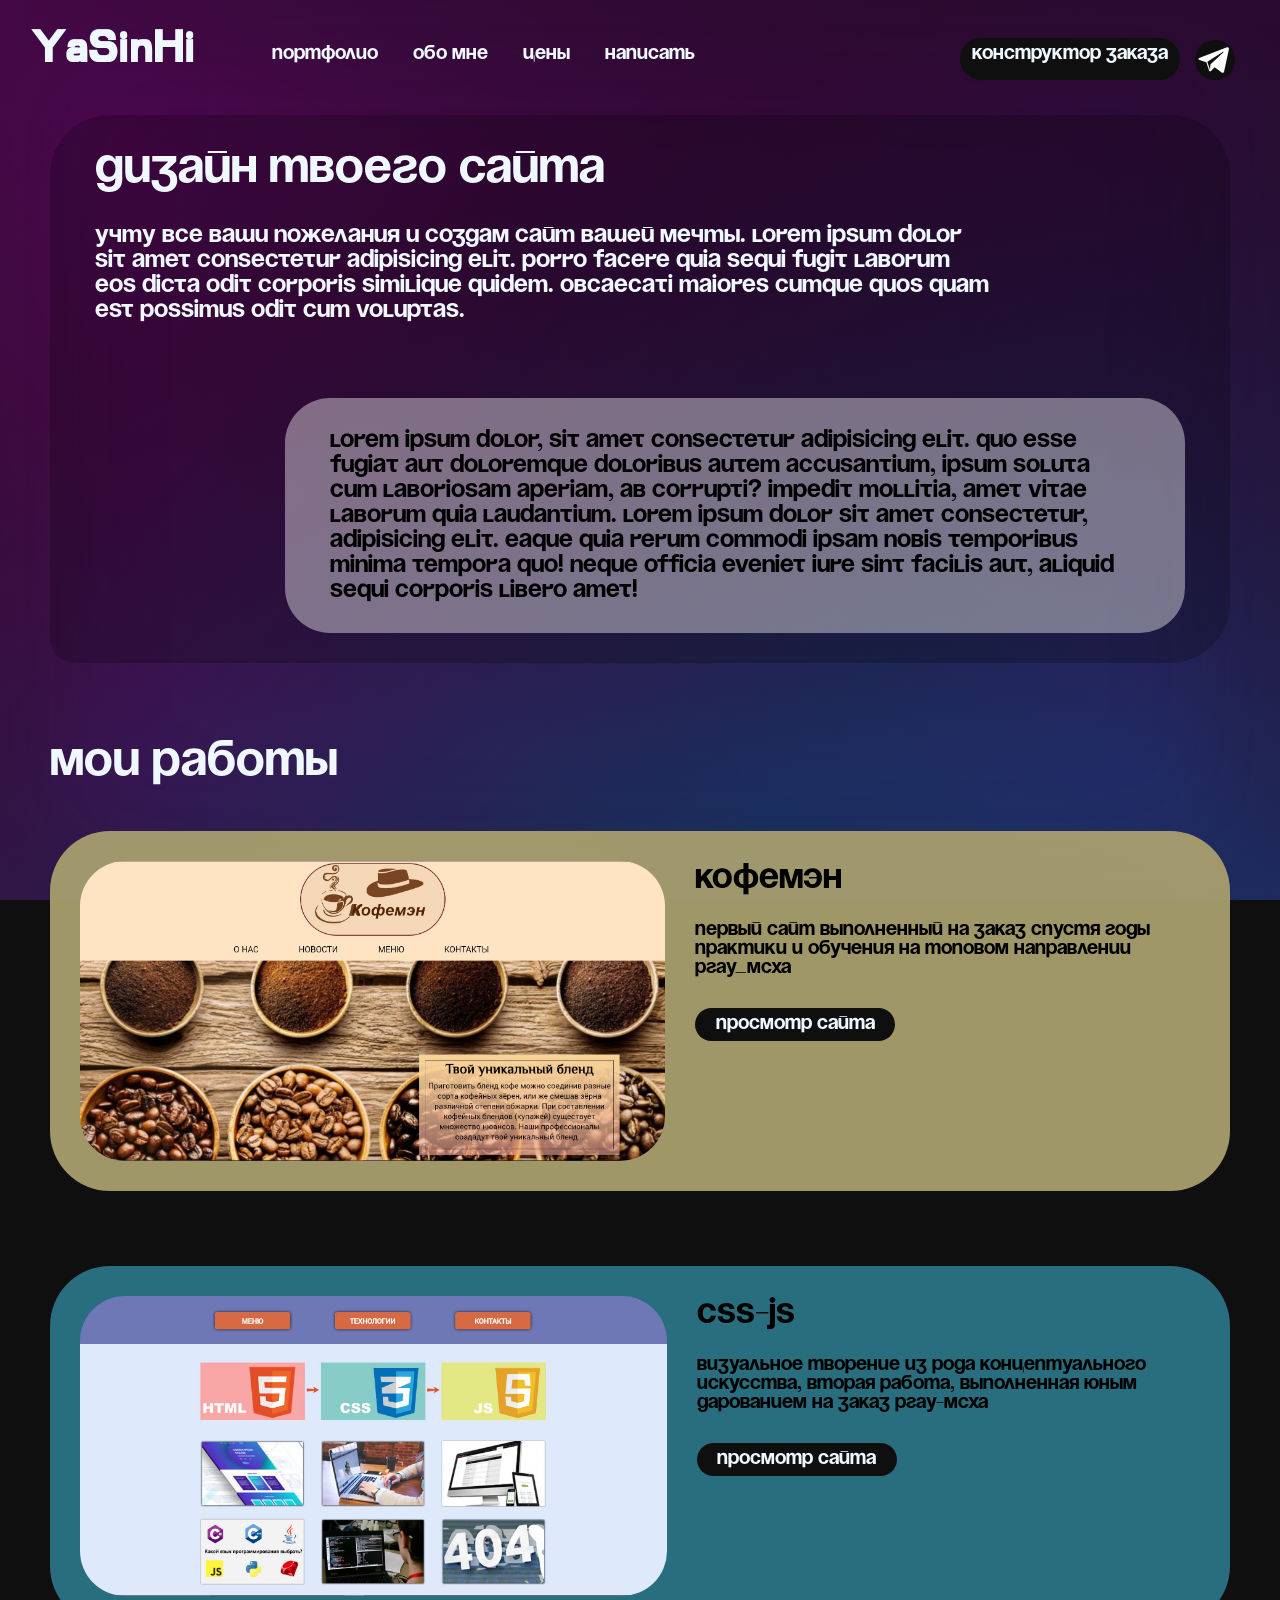
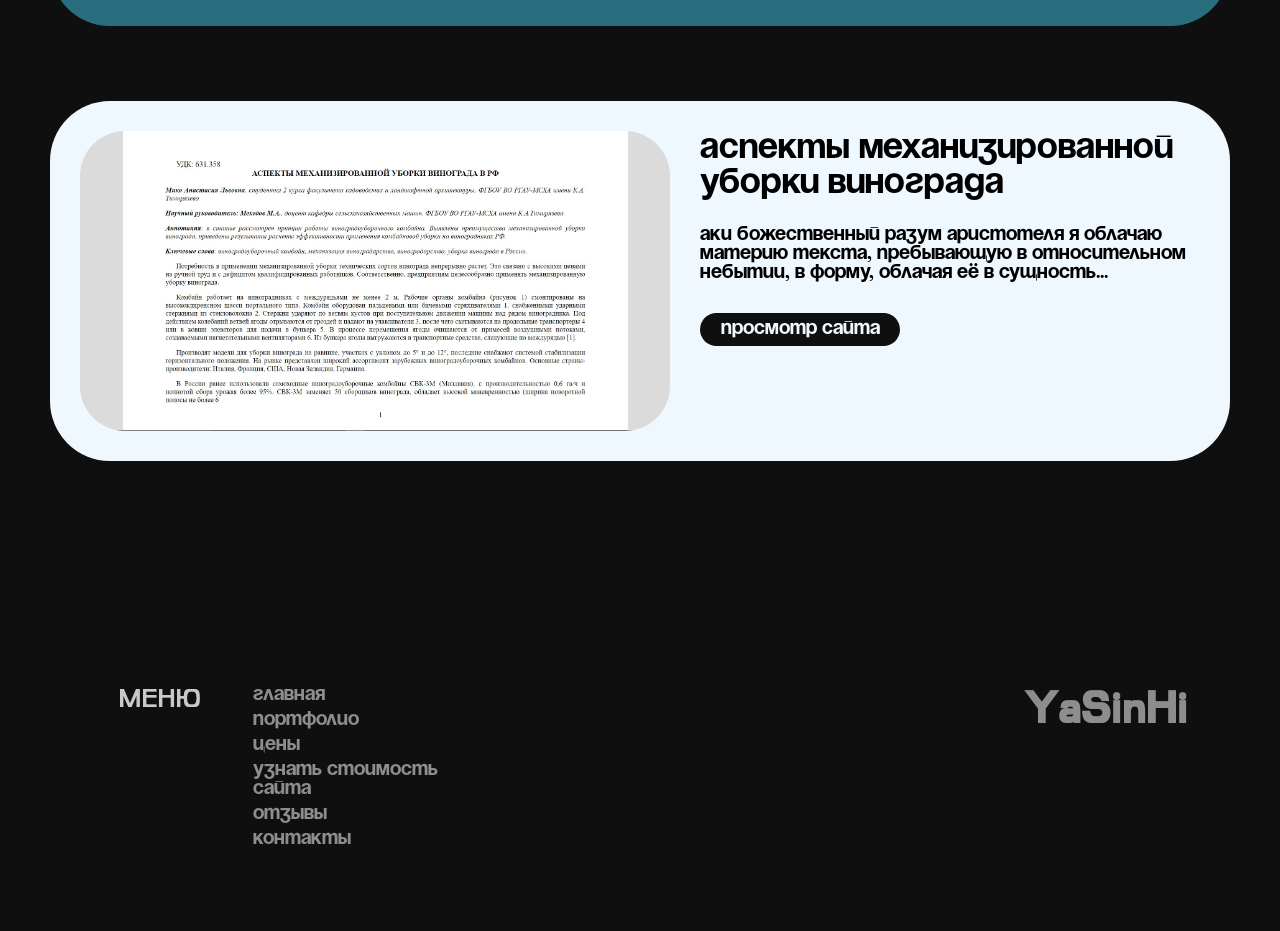
==== KURSACH/index.html @ 2ed289ef "Add files via upload" ====
<!DOCTYPE html>
<html lang="en">
<head>
    <meta charset="UTF-8">
    <meta name="viewport" content="width=device-width, initial-scale=1.0">
    <link rel="stylesheet" href="style.css">
    
    <title>Главная</title>
</head>
<body>
    
    <div class="topbg"></div>
    <div class="wrapper">

        <header class="header">
            
                <div id="header__inner">
                    <div class="menu-l">
                        <div class="logobox">
                            <a href="#">
                                <h1 class="logo">YaSinHi</h1>
                            </a>
                        </div>
                        
                        <nav class="menu">
                            <ul class="list_menu">
                                
                                <li class="list_menu-item"> 
                                    <a class="nav" href="Portfo-lio.html">Портфолио</a> 
                                </li>
                                
                                <li class="list_menu-item">
                                    <a class="nav" href="About-me.html">Обо мне</a>    
                                </li>
                                
                                <li class="list_menu-item">
                                    <a class="nav" href="Pri-ces.html">Цены</a>
                                </li>
                                
                                <li class="list_menu-item">
                                    <a class="nav" onclick="openModalBox()" href="#">
                                        написать
                                    </a>
                                </li>    
                                                            
                            </ul>
    
                        </nav>
                    </div>

                    <div class="menu-r">
                        <a class="button calc black" href="#">
                            Конструктор заказа
                        </a>
                            
    
                        <a class="telegram-link black" href="#">
                            <img class="telegram-img" src="/KURSACH/imgs/telegram-alt-svgrepo-com.svg" alt="telegram">
                        </a>
                    </div>
                    
                       
                </div>
            
        </header>

        <div class="ghost"></div>

        <main class="main">
            <section class="top">
                <div class="container">
                    <div class="obolochka">
                        <div class="visit">
                            <h2 class="main__top-intro">
                                Дизайн твоего сайта
                            </h2>
                            <p class="ya">
                                Учту все ваши пожелания и создам сайт вашей мечты. Lorem ipsum dolor sit amet consectetur adipisicing elit. Porro facere quia sequi fugit laborum eos dicta odit corporis similique quidem. Obcaecati maiores cumque quos quam est possimus odit cum voluptas.
                            </p>
                        </div>
                        <p class="about-me">
                                Lorem ipsum dolor, sit amet consectetur adipisicing elit. Quo esse fugiat aut doloremque doloribus autem accusantium, ipsum soluta cum laboriosam aperiam, ab corrupti? Impedit mollitia, amet vitae laborum quia laudantium. Lorem ipsum dolor sit amet consectetur, adipisicing elit. Eaque quia rerum commodi ipsam nobis temporibus minima tempora quo! Neque officia eveniet iure sint facilis aut, aliquid sequi corporis libero amet!
                        </p>
                    </div>
                   
                </div>
            </section>
            <section class="middle">
                <div class="container">

                    <div class="main__works">
                        <div class="visit">
                            <a href="/KURSACH/Portfo-lio.html">
                                <h2 class="main__top-intro">
                                    Мои работы
                                </h2>
                            </a>
                        </div>
                        <div class="works work-1 hacky">
                            <img src="/KURSACH/imgs/coffee.jpg" alt="work-1__coffee">
                                <content class="descript">
                                    <h2 class="work-title">Кофемэн</h2>
                                    
                                    <p class="work-description">
                                        Первый сайт выполненный на заказ спустя годы практики и обучения на топовом направлении РГАУ_МСХА
                                    </p>

                                    <a href="/WEB_MODULE1/pract2/site.html" class="work-link black">Просмотр сайта</a>
    
                                </content>       
                        </div>
                       
                        <div class="works work-2 blue">
                            <img src="/KURSACH/imgs/js-html-css.jpg" alt="work-2__jss">
                                <content class="descript">
                                    <h2 class="work-title">CSS-js</h2>
                                    
                                    <p class="work-description">
                                        визуальное творение из рода концептуального искусства, 
                                        вторая работа, выполненная юным дарованием на заказ ргау-мсха
                                    </p>

                                    <a href="#" class="work-link black">Просмотр сайта</a>
    
                                </content>       
                        </div>
    
                        <div class="works work-3 white">
                            <img src="/KURSACH/imgs/pdf.jpg" alt="work-3__grapes">
                                <content class="descript">
                                    <h2 class="work-title">Аспекты механизированной уборки винограда</h2>
                                    
                                    <p class="work-description">
                                        Аки божественный разум Аристотеля я облачаю материю текста, пребывающую в относительном небытии, в форму, облачая её в сущность...
                                    </p>
                                    <a href="#" class="work-link black">Просмотр сайта</a>
    
                                </content>       
                        </div>
                    </div>
                </div>
            </section>
        </main>

        <footer class="footer">
            <div class="container">
                <nav class="footer__menu">
                    <section class="footer__menu-space">
                        <p class="footer__menu-titlle">
                            МЕНЮ
                        </p>
                        
                        <ul class="footer__menu-listing">
                            <li class="footer__menu-list">
                                <a href="#" class="footer__menu-link">
                                    Главная
                                </a>
                            </li>
                            <li class="footer__menu-list">
                                <a href="#" class="footer__menu-link">
                                    Портфолио
                                </a>
                            </li>
                            <li class="footer__menu-list">
                                <a href="#" class="footer__menu-link">
                                    Цены
                                </a>
                            </li>
                            <li class="footer__menu-list">
                                <a href="#" class="footer__menu-link">
                                    Узнать стоимость сайта
                                </a>
                            </li>
                            <li class="footer__menu-list">
                                <a href="#" class="footer__menu-link">
                                    Отзывы
                                </a>
                            </li>
                            <li class="footer__menu-list">
                                <a href="#" class="footer__menu-link">
                                    Контакты
                                </a>
                            </li>
                        </ul>
                    </section>
                    <section class="footer__logo">
                        <h1 class="logo">
                            YaSinHi
                        </h1>
                    </section>
                        
                </nav>
            </div>
        </footer>
    </div>

    <form class="modal" id="modal">

        <a onclick="closeModalBox()" class="polos"></a>

        <h2 class="work-title">
            обратная связь
        </h2>
    
        <label>
            <span>Ваше имя:</span>
            <input
                type="text"
                name="name"
                id="name"
                placeholder="Спайдер Мен"
                required
                autofocus
            >
        </label>
        
        <label>
            <span>Почта:</span>
            <input
                type="email"
                name="email"
                id="email"
                placeholder="spider@man.pro"
                required
            >
        </label>
        
        <label class="question-tab">
            <span>Опишите ваш вопрос:</span>
            <input
                type="text"
                name="text"
                id="question"
                placeholder="Вопрос"
                required
                autofocus
            >
        </label>
        
        <button type="submit" class="submit">Отправить заявку</button>
         
    </form>

    
    <div class="calculator inactive">
        <div class="calc__body obolochka">
            <div class="switch-box">
                <h4 class="switch-box-titlle">
                    какой тип сайта вам нужен
                </h4>
                <div class="switch-box-box">
                    <label class="switch">

                        <input class="checkbox" type="checkbox">
                        <span class="slider round"></span>
                        
                    </label>
                    <span class="checkbox-text">Лендинг</span>
                </div>
                <div class="switch-box-box">
                    <label class="switch">

                        <input class="checkbox" type="checkbox">
                        <span class="slider round"></span>
                        
                    </label>
                    <span class="checkbox-text">Сайт-визитка</span>
                </div>
                <div class="switch-box-box">
                    <label class="switch">

                        <input class="checkbox" type="checkbox">
                        <span class="slider round"></span>
                        
                    </label>
                    <span class="checkbox-text">Интернет магазин</span>
                </div>
                <div class="switch-box-box">
                    <label class="switch">

                        <input class="checkbox" type="checkbox">
                        <span class="slider round"></span>
                        
                    </label>
                    <span class="checkbox-text">Редизайн существующего сайта</span>
                </div>
                
                <div class="switch-box-box">
                    <label class="switch">

                        <input class="checkbox" type="checkbox">
                        <span class="slider round"></span>
                        
                    </label>
                    <span class="checkbox-text">Портал</span>
                </div>
            </div>
            <div class="switch-box">
                <h4 class="switch-box-titlle">
                    описание целей и задач
                </h4>
                <div class="switch-box-box">
                    <label class="switch">

                        <input class="checkbox" type="checkbox">
                        <span class="slider round"></span>
                        
                    </label>
                    <span class="checkbox-text">есть подробное тз</span>
                </div>
                <div class="switch-box-box">
                    <label class="switch">

                        <input class="checkbox" type="checkbox">
                        <span class="slider round"></span>
                        
                    </label>
                    <span class="checkbox-text">есть понимание конечного результата</span>
                </div>
                <div class="switch-box-box">
                    <label class="switch">

                        <input class="checkbox" type="checkbox">
                        <span class="slider round"></span>
                        
                    </label>
                    <span class="checkbox-text">требуется помощь в создании тз с нуля</span>
                </div>
            </div>
            <div class="switch-box">
                <h4 class="switch-box-titlle">
                    Дизайн сайта
                </h4>
                <div class="switch-box-box">
                    <label class="switch">

                        <input class="checkbox" type="checkbox">
                        <span class="slider round"></span>
                        
                    </label>
                    <span class="checkbox-text">Уникальный</span>
                </div>
                <div class="switch-box-box">
                    <label class="switch">

                        <input class="checkbox" type="checkbox">
                        <span class="slider round"></span>
                        
                    </label>
                    <span class="checkbox-text">Шаблонный</span>
                </div>
                <div class="switch-box-box">
                    <label class="switch">

                        <input class="checkbox" type="checkbox">
                        <span class="slider round"></span>
                        
                    </label>
                    <span class="checkbox-text">Редизайн сайта</span>
                </div>
                <div class="switch-box-box">
                    <label class="switch">

                        <input class="checkbox" type="checkbox">
                        <span class="slider round"></span>
                        
                    </label>
                    <span class="checkbox-text">Дизайн уже есть</span>
                </div>
            </div>
        </div>

        <aside class="calc__aside">
            <h2 class="cena-site">
                Стоимость <br><span id="cena">0</span>₽
            </h2>
            <form class="pochta" >
                <h3>обратная связь</h3>
                <input type="email"
                name="email"
                id="email"
                placeholder="spider@man.pro"
                required 
                type="text">

                <button type="submit" class="calc__submit">Отправить заявку</button>
            </form>
        </aside>
    </div>

    <div class="overlay" onclick="closeModalBox()" id="overlay-modal"></div>


    <script src="script.js"></script>

 
</body>
</html>
---- KURSACH/style.css ----
html{
    box-sizing: border-box;
    -webkit-box-sizing: border-box;
    scroll-behavior: smooth;
}

@font-face {
    font-family: 'Deledda';
    src:local('Deledda');
    src: url(./font/Deledda_Closed_Regular.ttf);
}

@font-face{
    font-family: 'Soyuz';
    src:local('Soyuz');
    src: url(./font/Soyuz_Grotesk_Bold.otf);
}

::selection{
    background: darkturquoise;
    content:'';
}


* {
    scrollbar-color: #151515 #3c3c3c;
}
  


*, *::after, *::before{
    box-sizing: inherit;
    margin: 0;
    padding: 0;
}

body{
    height: 100vh !important;
              
}

ul{
    list-style: none;
}

a{
    text-decoration: none;
    color: unset;
    transition: 300ms;
}


.footer__menu-link:hover, .nav:hover{
    /*color:rgb(3, 61, 42);*/
    opacity: 0.8;
    filter: invert(0.2);
}

body{
    font-family: 'Soyuz';
    font-size: 20px;
    font-weight: 800px;
    background-color: rgb(15, 15, 15);
}

.wrapper{
    min-height: 100%;
    display: flex;
    flex-direction: column;
    position: absolute;
    width: 100%;

      
}


/*.topbg{
    position: absolute;
    background: url(/KURSACH/imgs/outerspace6.gif) no-repeat;
    background-position: center;
    background-size: cover;
    width: 100%;
    height: 100%;
    filter: blur(100px);
    background-attachment: fixed;
    left: 0;
    right: 0;
    top: 0;
    bottom: 0;
    min-height: 100%;
}*/

.topbg{
    position: absolute;
    left: 0;
    right: 0;
    top: 0;
    bottom: 0;
    min-height: 100%;
    background: linear-gradient(
        217deg,
        rgba(57, 5, 65, 0.8),
        rgba(255, 0, 0, 0) 70.71%
      ), linear-gradient(127deg, rgba(112, 4, 116, 0.8), rgba(0, 255, 0, 0) 70.71%),
      linear-gradient(336deg, rgba(31, 81, 172, 0.8), rgba(0, 0, 255, 0) 70.71%);
      
    -webkit-box-shadow: 0px 0px 100px 66px rgba(21, 21, 21, 0.26) inset;
    -moz-box-shadow: 0px 0px 100px 66px rgba(21, 21, 21, 0.26) inset;
    box-shadow: 0px 0px 100px 66px rgba(21, 21, 21, 0.26) inset;
      
}

.menu-r{
    display: flex;
    padding-right: 45px;
}

.menu-l{
    display: flex;
    padding-left: 35px;

}

.header{
    /*background-color: rgb(199, 248, 248);*/
    position: fixed;
    width: 100vw;
}

.header-main{
    background-color: transparent;
}


.container{
    padding: 0 10px;
    width: 1200px;
    margin: 0 auto;
    
}

#header__inner{
    display: flex;
    color: aliceblue;
    justify-content: space-between;
    padding-bottom: 10px;
}

.menu{
    height: 20px;
    margin-left: 75px;
    margin-top: 45px;
}

.list_menu{
    display: flex;
    gap: 35px;
}

.telegram-link{
    height: 40px;
    margin-top: 40px;
    margin-left: 15px;

    border-radius: 100px;
    border: 0px;
    position: relative;


    &::after {
		position: absolute;
        border-radius: 100px;
		top: 0; bottom: 0; right: 0; left: 0;
		background: currentColor;
		content: '';
        mix-blend-mode: difference;
        transform: scale(0);
        transition: transform .3s;
	}

    &:focus { outline: none }
    &:focus, &:hover { &::after { transform: none; } }
}

.telegram-img{
    width: 40px;
    height: 40px;
    filter: invert(1);
}

.logo{
    font-family: 'Deledda';
    font-size: 45px;
    margin:0;
}

.logobox a:hover{
    color:unset;
    opacity: 1;
    filter: none;
}

.logobox{
    margin-top: 25px;
    height: 50px;
}

.footer{
    background-color: rgb(15,15,15);
    padding: 150px 0 32px;
    color:aliceblue;
}

.footer__menu{
    display: flex;
    margin-bottom: 50px;
    justify-content: space-between;
}

.footer__menu-titlle{
    font-size: 26px;
    margin-right: 50px;
    color:  rgb(201, 201, 201);
    font-family: 'Deledda';
}

.footer__menu-space{
    max-width: 400px;
    display: flex;
    margin-left: 70px;
}

.footer__menu-list{
    max-width: 200px;
}

.footer__menu-listing{
    color: rgb(141, 141, 141);
}

.footer__logo{
    margin-right: 40px;
    color:  rgb(141, 141, 141);
}

.main{
    flex-grow: 1;
}

.main__top-intro{
    font-size: 50px;
    margin-bottom: 30px;
}

.footer__menu-list + .footer__menu-list{
    padding-top: 6px;
}

.top{
    margin-top: 25px;
    margin-bottom: 25px;
}

.top .container{
    display: flex;
    flex-direction: column;
}


.obolochka{
    padding: 30px 45px;
    width: 100%;
    border-radius: 60px 60px 60px 25px;
    
    font-size: 25px;
    background-color:rgba(1, 1, 1, 0.21);
}

.visit{
    color: aliceblue;
    margin-bottom: 30px;
    max-width: 900px;
}

.ghost{
    height: 90px;
    width: 100%;
    background-color: transparent;
}

.about-me{
    margin-top: 75px;
    margin-left: auto;
    padding: 30px 45px;
    max-width: 900px;
    border-radius: 45px;
    font-size: 25px;
    background-color:rgba(255, 255, 255, 0.405);
}

.ya{
    margin-top: 15px;
    font-size: 25px;
}

.button{
    border-radius: 100px;
    padding: 7px 12px;
    position: relative;
    display: inline-block;
	
	&::after {
		position: absolute;
        border-radius: 100px;
		top: 0; bottom: 0; right: 0; left: 0;
		background: currentColor;
		content: '';
        mix-blend-mode: difference;
        transform: scale(0);
        transition: transform .2s;
	}

    &:focus { outline: none }
    &:focus, &:hover { &::after { transform: none; } }
}

.calc{
    max-width: 450px;
    
    margin-top: 38px;
    margin-left: 5px;
}

.black{
    background-color: rgb(15, 15, 15);
}

.white{
    background-color: aliceblue;
}



/*prices*/

.main__tablica{
    background-color:rgba(15, 15, 15, 0.4);
    margin-top: 45px;
    margin-bottom: 50px;
    border-radius: 45px;
    box-shadow: 0px 0px 5px 5px rgba(15, 15, 15, .3);
}

.main__tablica-prices{
    border-collapse: collapse;
    text-align: center;
    font-size: 20px;
    width: 100%;
    color: aliceblue;
    font-family:'Trebuchet MS', 'Lucida Sans Unicode', 'Lucida Grande', 'Lucida Sans', Arial, sans-serif;
    font-weight: 200;
}

th,
td{
    border: 1px solid rgba(191, 192, 192, 0.279);
    padding: 15px;
}

.true{
    color: aliceblue;
}

.main__tablica-prices tr td:first-child, .main__tablica-prices tr th:first-child {
    border-left: none;
}

.main__tablica-prices tr td:last-child, .main__tablica-prices tr th:last-child {
	border-right: none;
}

.main__tablica-prices tr th{
    border-top: none;
}

.main__tablica-prices tr td{
    border-bottom: none;
}

.soyuz{
    font-family: 'Soyuz';
}

/*portfolio*/

.main__works{
    margin-top: 45px;
    margin-bottom: 75px; 
}

.work-1, .work-2, .work-3{
    margin-top: 45px;
    padding: 30px;
    border-radius: 60px;
    display: flex;
}


.hacky{
    background-color:rgba(168, 159, 110, 0.95);
}

.blue{
    background-color: rgba(42, 115, 132, 0.95);
}

.work-title{
    font-size: 36px;
    margin-bottom: 10px;
}

.work-link{
    max-height: fit-content;
    max-width: 200px;
    color: aliceblue;
    border-radius: 100px;
    position: inherit;
    margin-top: 30px;
    margin-bottom: 10px;
    padding: 7px 10px;
    text-align: center;
}

.descript{
    display: flex;
    flex-direction: column;
}

.main__works img{
height: 300px;
width: auto;
border-radius: 45px;
margin-right: 30px;
}

.works +.works{
    margin-top: 75px;
}

.work-description{
    font-size: 20px;
    margin-top: 15px;
}

.about{

    color: aliceblue;
}

.about h3{
    font-size: 60px;
    padding-top: 45px;
}

.middle{
    margin-top: 75px;
}

.overlay {
   

    opacity: 0;
    visibility: hidden;
    
    position: fixed;
    top: 0;
    left: 0;
    width: 100%;
    height: 100%;
    background-color: rgba(0, 0, 0, .5);
    z-index: 20;
    transition: .3s all;
 }

 .modal {
   
    
    opacity: 0;
    visibility: hidden;
    
    
    width: 100%;
    max-width: 550px;
    
    
    position: fixed;
    top: 50%;
    left: 50%;
    transform: translate(-50%, -50%);
    z-index: 30;
    
    
    box-shadow: 0 3px 10px -.5px rgba(0, 0, 0, .2); 
    padding: 30px;
    border-radius: 25px;
    background: linear-gradient(217deg, rgba(42, 83, 132, 0.99), rgb(87, 36, 130));
    transition: 0.3s all;
    color: aliceblue;

    display: flex;
    flex-direction: column;
 }


.active{
    opacity: 1;
    visibility: visible;
 }

.polos:before, .polos:after {
    content: "";
    position: absolute;
    width: 24px;
    height: 4px;
    background: rgba(136, 134, 134, 0.7);
}

.polos:before {
    transform: rotate(45deg);
}

.polos:after {

    transform: rotate(-45deg);
}

.polos:hover{
    opacity: .4;
    cursor: pointer;
}

.polos{
    margin-left: auto;
    margin-right: 20px;
}

input[type="text"] {
    line-height: inherit;
    margin: 0;
  }

.modal input, .calc__aside input{
    display: block;
    width: 100%;
    height: calc(2.25rem + 2px);
    padding: 0.375rem 0.75rem;
    font-family: inherit;
    font-size: 1rem;
    font-weight: 400;
    line-height: 1.5;
    color: #212529;
    background-color: #c0a1df;
    background-clip: padding-box;
    border: 0;
    border-radius: 100px;
    margin-top: 10px;
}
.modal input:focus, .calc__aside input:focus {
    color: #212529;
    background-color:  #cab5e0;
    border-color: #bdbdbd;
    outline: 0;
}

.modal input::placeholder, .calc__aside input::placeholder{
    color: #5f5f5f;
}

.modal label{
    margin-bottom: 20px;
}

.submit{
    padding: 5px 10px;
    margin: 0 auto;
    margin-top: 40px;
    font-family: inherit;
    font-size: inherit;
    border-radius: 100px;
    cursor: pointer;
    border: 0;
    position: relative;
    transition: .2s;
    max-width: 200px;
    background-color: rgb(205, 196, 215);
}

.submit:hover{
    opacity: 0.8;
}


.ButtArr{
    background-color: rgb(205, 196, 215);
    border-radius: 100px;
    border: 0px;
    position: relative;
    font-size: inherit;
    font-family: inherit;
    padding: 5px 10px;
    transition: .2s;
}

.ButtArr:hover{
    cursor: pointer;
    opacity: 0.8;
}

.calculator{     
    
    width: 90%;
    height: 70%;
    position: fixed;
    top: 50%;
    left: 50%;
    transform: translate(-50%, -50%);
    z-index: 30;   
    padding: 30px;
    border-radius:60px;
    background: linear-gradient(217deg, rgba(42, 83, 132, 0.99), rgb(87, 36, 130));
    
    transition: 0.3s all;
    color: aliceblue;

    display: flex;
    justify-content: space-between;
}

.calc__body{
    display: flex;
    flex-direction: row;
}

.calc__aside{
    margin-left: 45px;
    display: flex;
    flex-direction: column;
}

.cena-site{

    background-color: #3a0e50;
    padding: 20px 30px;
    border-radius: 45px;

}

.inactive{
    visibility: hidden;
    opacity: 0;
}

.switch-box{
    width: fit-content;
    display: flex;
    flex-direction: column;
}

.switch-box + .switch-box{
    margin-left: 30px;
}

.switch-box-box{
    display: flex;
    padding: 5px 7px;
    background-color: #ffffffc1;
    border-radius: 60px;
    color: #141414;
    justify-content: space-between;
}

.switch-box-box + .switch-box-box{
    margin-top: 7px;
}

.switch-box-titlle{
    font-size: 24px;
    margin-bottom: 15px;
}

.checkbox-text{
    font-size: 20px;
    margin-left: 25px;
    display: inline-block;
    max-width: 250px;
    margin-top: auto;
    margin-bottom: auto;
    margin-right: auto;
}

.switch {
    position: relative;
    display: inline-block;
    width: 45px;
    height: 25px;
    margin-top: auto;
    margin-bottom: auto;
}
  

.switch input {
    opacity: 0;
    width: 0;
    height: 0;
}
  
.slider {
    width: 45px;
    height: 25px;
    position: absolute;
    cursor: pointer;
    top: 0;
    left: 0;
    right: 0;
    bottom: 0;
    background-color: rgb(140, 152, 199);
    -webkit-transition: .2s;
    transition: .2s;
}


.slider:before {
    position: absolute;
    content: "";
    height: 25px;
    width: 25px;
    left: 0;
    bottom: 0;
    background-color: rgb(66, 13, 79);
    -webkit-transition: .2s;
    transition: .2s;
    
}
  
input:checked + .slider {
    background-color:#a97cd6;
}
  
  input:focus + .slider {
    box-shadow: 0 0 1px #ffffff;
}


input:checked + .slider:before {
    -webkit-transform: translateX(20px);
    -ms-transform: translateX(20px);
    transform: translateX(20px);
}
  

.slider.round {
    border-radius: 34px;
}
  
.slider.round:before {
    border-radius: 50%;
}

.cena-site span{
    transition: .4s;
}

.calc__submit{
    padding: 5px 10px;
    font-family: inherit;
    font-size: inherit;
    border-radius: 100px;
    cursor: pointer;
    border: 0;
    position: relative;
    transition: .2s;
    background-color: rgb(221, 214, 230);
    margin-left: auto;
    margin-right: auto;
    margin-top: 20px;
    width:226px;
    height: 60px;
}
.pochta{
    display:flex;
    flex-direction: column;
    margin-top: auto;
    margin-bottom: 30px;
    background-color: #3a0e50;
    padding: 20px 30px;
    border-radius: 45px;
}
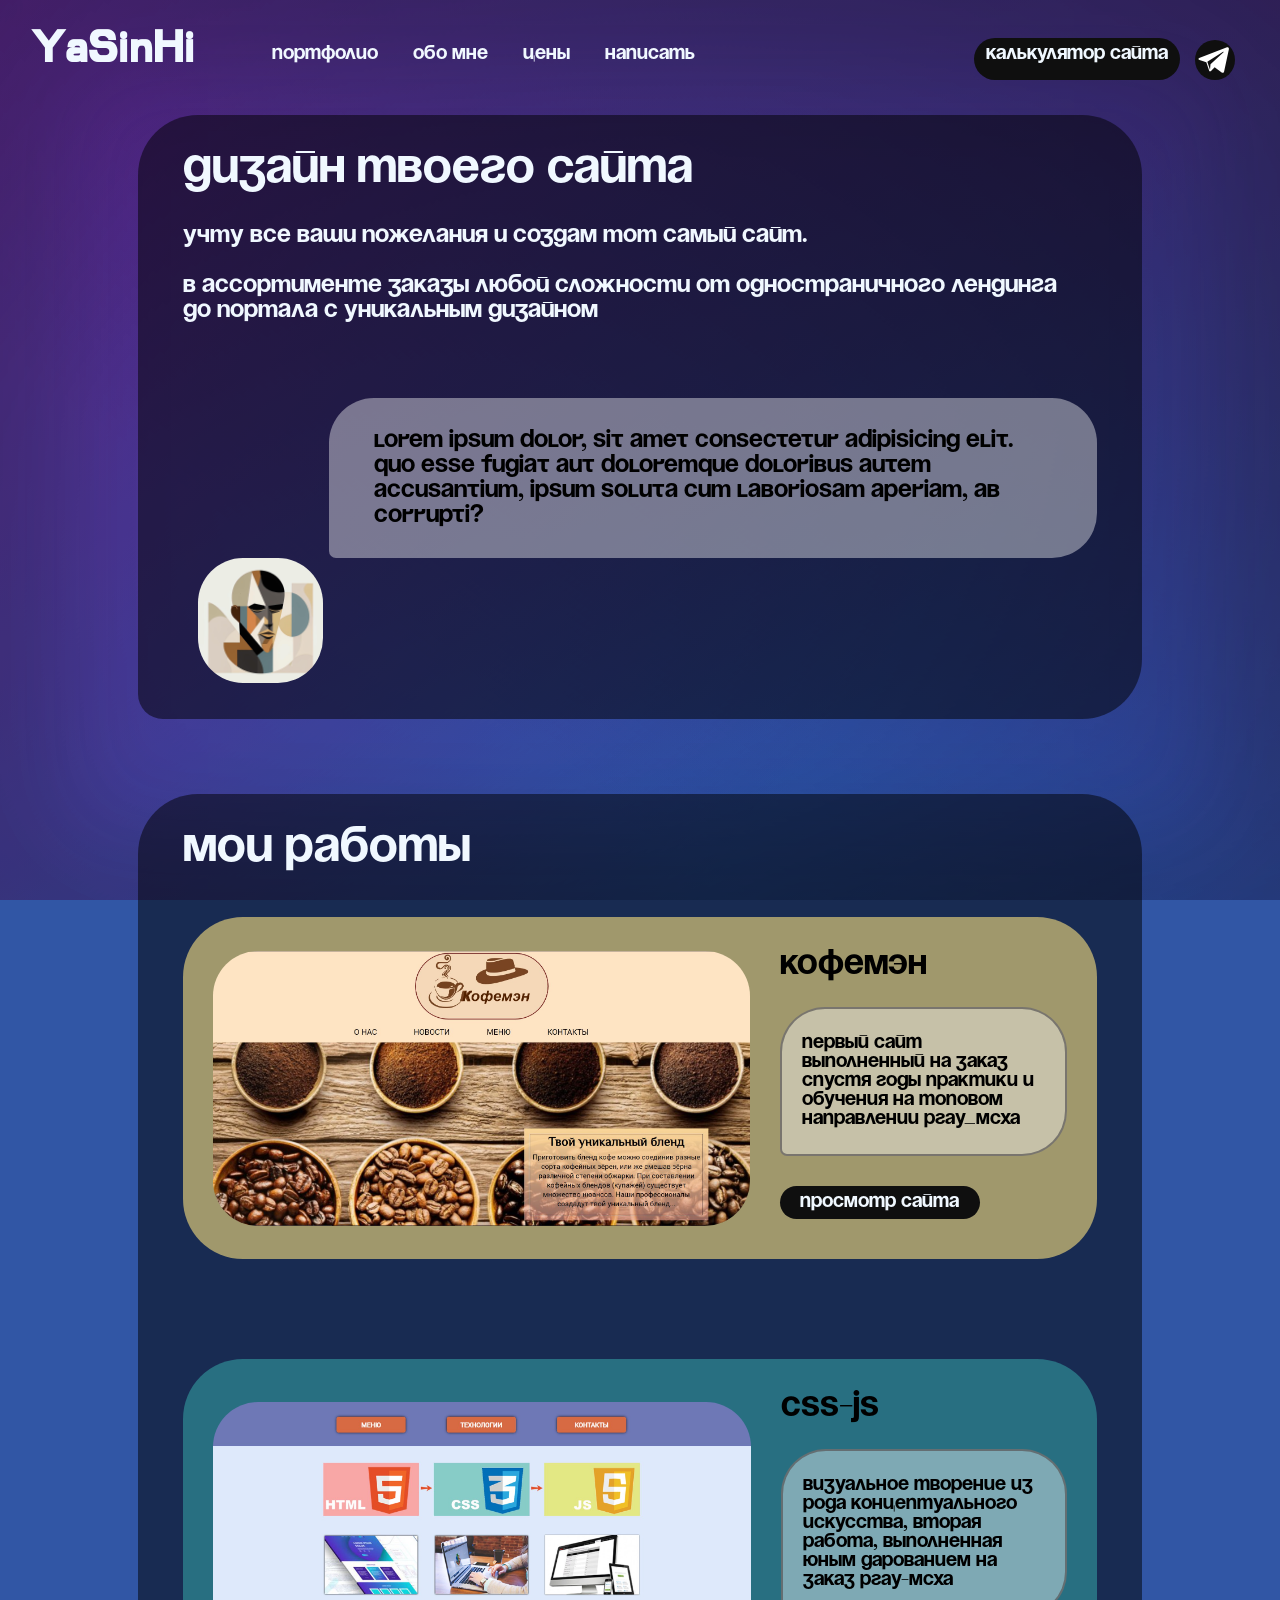
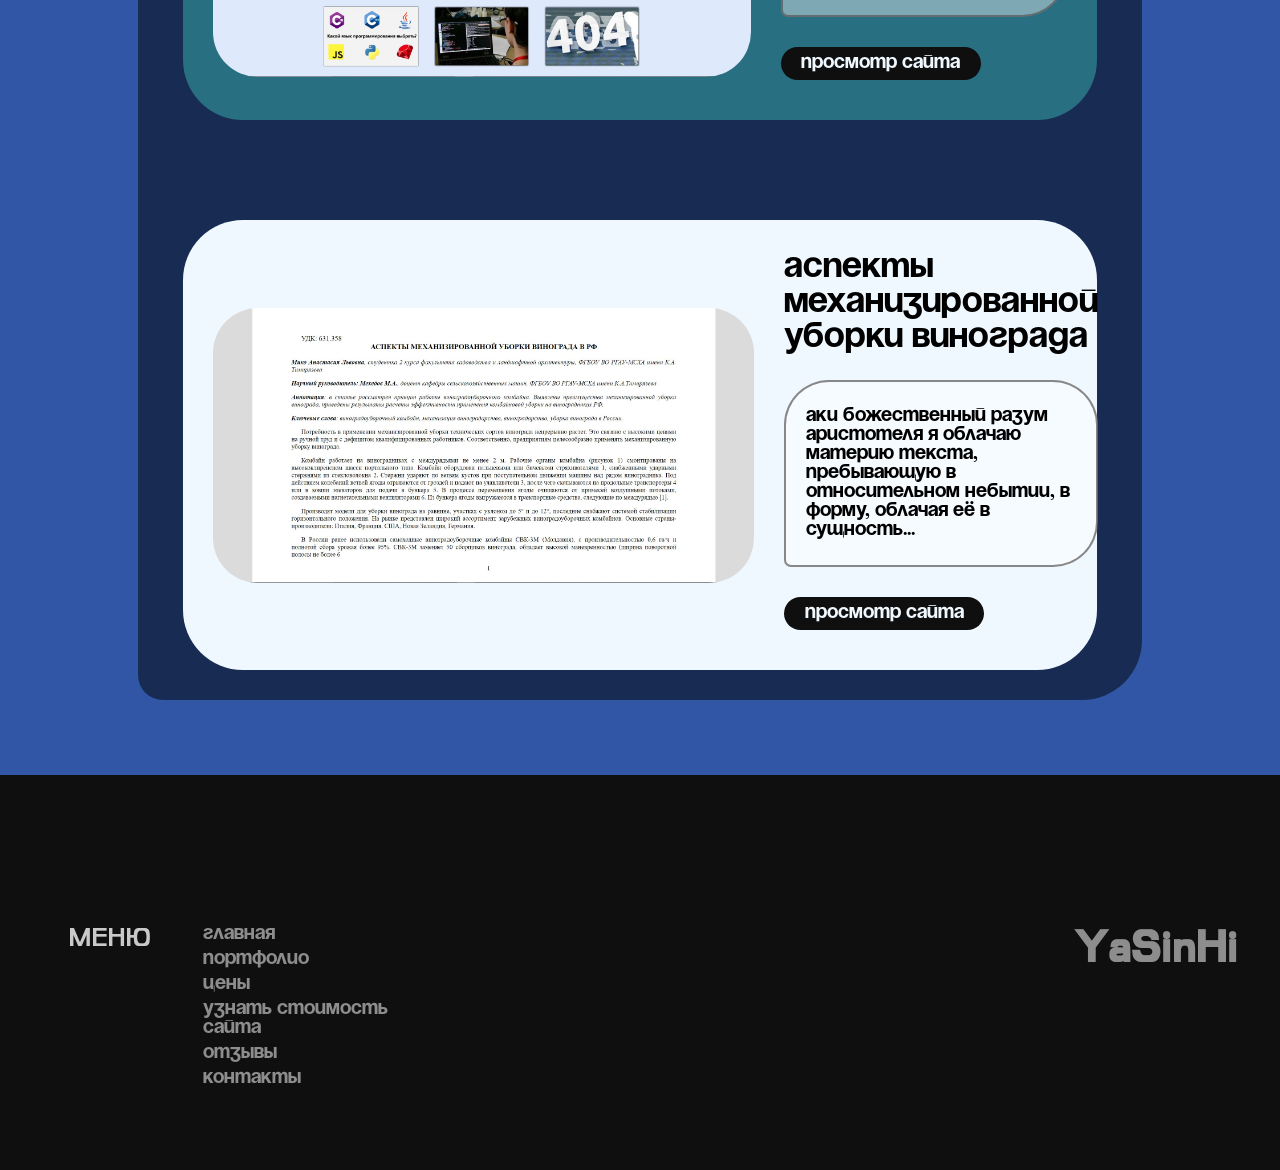
==== commit 1202db80: "Add files via upload" ====
--- a/KURSACH/index.html
+++ b/KURSACH/index.html
@@ -50,7 +50,7 @@
 
                     <div class="menu-r">
                         <a class="button calc black" href="#">
-                            Конструктор заказа
+                            калькулятор сайта
                         </a>
                             
     
@@ -75,12 +75,13 @@
                                 Дизайн твоего сайта
                             </h2>
                             <p class="ya">
-                                Учту все ваши пожелания и создам сайт вашей мечты. Lorem ipsum dolor sit amet consectetur adipisicing elit. Porro facere quia sequi fugit laborum eos dicta odit corporis similique quidem. Obcaecati maiores cumque quos quam est possimus odit cum voluptas.
+                                учту все Ваши пожелания и создам тот самый сайт. <br><br>В ассортименте заказы любой сложности от одностраничного лендинга до портала с уникальным дизайном
                             </p>
                         </div>
                         <p class="about-me">
-                                Lorem ipsum dolor, sit amet consectetur adipisicing elit. Quo esse fugiat aut doloremque doloribus autem accusantium, ipsum soluta cum laboriosam aperiam, ab corrupti? Impedit mollitia, amet vitae laborum quia laudantium. Lorem ipsum dolor sit amet consectetur, adipisicing elit. Eaque quia rerum commodi ipsam nobis temporibus minima tempora quo! Neque officia eveniet iure sint facilis aut, aliquid sequi corporis libero amet!
+                                Lorem ipsum dolor, sit amet consectetur adipisicing elit. Quo esse fugiat aut doloremque doloribus autem accusantium, ipsum soluta cum laboriosam aperiam, ab corrupti? 
                         </p>
+                        <img src="/KURSACH/imgs/design_er.jpg" alt="designer" style="max-width: 125px; width: 12vw; border-radius: 45px; margin-left: 15px;">
                     </div>
                    
                 </div>
@@ -88,7 +89,7 @@
             <section class="middle">
                 <div class="container">
 
-                    <div class="main__works">
+                    <div class="main__works obolochka">
                         <div class="visit">
                             <a href="/KURSACH/Portfo-lio.html">
                                 <h2 class="main__top-intro">
@@ -143,7 +144,6 @@
         </main>
 
         <footer class="footer">
-            <div class="container">
                 <nav class="footer__menu">
                     <section class="footer__menu-space">
                         <p class="footer__menu-titlle">
@@ -190,7 +190,7 @@
                     </section>
                         
                 </nav>
-            </div>
+
         </footer>
     </div>
 
@@ -201,42 +201,45 @@
         <h2 class="work-title">
             обратная связь
         </h2>
-    
-        <label>
-            <span>Ваше имя:</span>
-            <input
-                type="text"
-                name="name"
-                id="name"
-                placeholder="Спайдер Мен"
-                required
-                autofocus
-            >
-        </label>
-        
-        <label>
-            <span>Почта:</span>
-            <input
-                type="email"
-                name="email"
-                id="email"
-                placeholder="spider@man.pro"
-                required
-            >
-        </label>
-        
-        <label class="question-tab">
-            <span>Опишите ваш вопрос:</span>
-            <input
-                type="text"
-                name="text"
-                id="question"
-                placeholder="Вопрос"
-                required
-                autofocus
-            >
-        </label>
-        
+        <div class="obolochka-calc">
+            <label>
+                <span>Ваше имя:</span>
+                <input
+                    type="text"
+                    name="name"
+                    id="name"
+                    placeholder="Спайдер Мен"
+                    required
+                    autofocus
+                >
+            </label>
+            
+            <label>
+                <span>Почта:</span>
+                <input
+                    type="email"
+                    name="email"
+                    id="email"
+                    placeholder="spider@man.pro"
+                    required
+                >
+            </label>
+            
+            <label class="question-tab">
+                <span>Опишите ваш вопрос:</span>
+                <input
+                    type="text"
+                    name="text"
+                    id="question"
+                    placeholder="Вопрос"
+                    required
+                    autofocus
+                >
+            </label>
+            
+        </div>
+
+                    
         <button type="submit" class="submit">Отправить заявку</button>
          
     </form>
@@ -246,7 +249,7 @@
         <div class="calc__body obolochka">
             <div class="switch-box">
                 <h4 class="switch-box-titlle">
-                    какой тип сайта вам нужен
+                    какой тип сайта вам нужен?
                 </h4>
                 <div class="switch-box-box">
                     <label class="switch">
--- a/KURSACH/style.css
+++ b/KURSACH/style.css
@@ -60,17 +60,15 @@
     font-family: 'Soyuz';
     font-size: 20px;
     font-weight: 800px;
-    background-color: rgb(15, 15, 15);
+    background-color:rgb(49, 86, 165);
 }
 
 .wrapper{
     min-height: 100%;
     display: flex;
     flex-direction: column;
-    position: absolute;
-    width: 100%;
-
-      
+    margin: 0 auto;
+    position: relative;
 }
 
 
@@ -91,12 +89,12 @@
 }*/
 
 .topbg{
-    position: absolute;
+    position: fixed;
+    top: 0;
     left: 0;
-    right: 0;
-    top: 0;
-    bottom: 0;
-    min-height: 100%;
+    width: 100%;
+    height: 100%;
+    opacity: 0.8;
     background: linear-gradient(
         217deg,
         rgba(57, 5, 65, 0.8),
@@ -107,7 +105,6 @@
     -webkit-box-shadow: 0px 0px 100px 66px rgba(21, 21, 21, 0.26) inset;
     -moz-box-shadow: 0px 0px 100px 66px rgba(21, 21, 21, 0.26) inset;
     box-shadow: 0px 0px 100px 66px rgba(21, 21, 21, 0.26) inset;
-      
 }
 
 .menu-r{
@@ -134,7 +131,8 @@
 
 .container{
     padding: 0 10px;
-    width: 1200px;
+    width: 80%;
+    max-width: 1200px;
     margin: 0 auto;
     
 }
@@ -209,6 +207,8 @@
     background-color: rgb(15,15,15);
     padding: 150px 0 32px;
     color:aliceblue;
+    position: relative;
+    margin: 0 0;
 }
 
 .footer__menu{
@@ -269,11 +269,11 @@
 
 .obolochka{
     padding: 30px 45px;
-    width: 100%;
+
     border-radius: 60px 60px 60px 25px;
     
     font-size: 25px;
-    background-color:rgba(1, 1, 1, 0.21);
+    background-color:rgba(1, 1, 1, 0.5);
 }
 
 .visit{
@@ -293,11 +293,14 @@
     margin-left: auto;
     padding: 30px 45px;
     max-width: 900px;
-    border-radius: 45px;
+    width: 60vw;
+    border-radius: 45px 45px 45px 7px;
     font-size: 25px;
     background-color:rgba(255, 255, 255, 0.405);
 }
-
+.deledda{
+    font-family: 'Deledda';
+}
 .ya{
     margin-top: 15px;
     font-size: 25px;
@@ -344,11 +347,11 @@
 /*prices*/
 
 .main__tablica{
-    background-color:rgba(15, 15, 15, 0.4);
-    margin-top: 45px;
+    background-color:rgba(15, 15, 15, 0.6);
+    margin-top: 25px;
     margin-bottom: 50px;
-    border-radius: 45px;
-    box-shadow: 0px 0px 5px 5px rgba(15, 15, 15, .3);
+    border-radius: 60px;
+    padding: 20px 30px;
 }
 
 .main__tablica-prices{
@@ -357,13 +360,12 @@
     font-size: 20px;
     width: 100%;
     color: aliceblue;
-    font-family:'Trebuchet MS', 'Lucida Sans Unicode', 'Lucida Grande', 'Lucida Sans', Arial, sans-serif;
     font-weight: 200;
 }
 
 th,
 td{
-    border: 1px solid rgba(191, 192, 192, 0.279);
+
     padding: 15px;
 }
 
@@ -403,6 +405,7 @@
     padding: 30px;
     border-radius: 60px;
     display: flex;
+    max-height: fit-content;
 }
 
 
@@ -429,6 +432,7 @@
     margin-bottom: 10px;
     padding: 7px 10px;
     text-align: center;
+    font-size: 20px
 }
 
 .descript{
@@ -437,29 +441,62 @@
 }
 
 .main__works img{
-height: 300px;
-width: auto;
-border-radius: 45px;
-margin-right: 30px;
+    height: 40vh;
+    max-height: 275px;
+    width: auto;
+    border-radius: 45px;
+    margin-right: 30px;
+    margin-top: auto;
+    margin-bottom: auto;
 }
 
 .works +.works{
-    margin-top: 75px;
+    margin-top: 100px;
 }
 
 .work-description{
     font-size: 20px;
     margin-top: 15px;
+    margin-left: auto;
+    padding: 25px 20px;
+    border-radius: 45px 45px 45px 7px;
+    background-color:rgba(255, 255, 255, 0.405);
+    border: 2px solid rgba(89, 86, 86, 0.7);
 }
 
 .about{
-
+    margin-bottom: 175px;
+    margin-top: 25px;
+    padding: 30px 40px;
+    width: fit-content;
+    height: fit-content;
     color: aliceblue;
+    font-size: 28px;
+    background-color: rgba(15, 15, 15, 0.4);
+    border-radius: 60px;
+}
+.emoji:hover{
+    cursor: pointer;
+}
+.fuuu{
+    height: 50px;
+}
+
+.about a{
+    color: #a97cd6;
+}
+
+.about a:hover{
+    color: #9d40cc;
+}
+
+
+.about-butt{
+    margin-top: 35px;
 }
 
 .about h3{
-    font-size: 60px;
-    padding-top: 45px;
+    font-size: 50px;
 }
 
 .middle{
@@ -467,11 +504,8 @@
 }
 
 .overlay {
-   
-
     opacity: 0;
-    visibility: hidden;
-    
+    visibility: hidden;    
     position: fixed;
     top: 0;
     left: 0;
@@ -480,9 +514,9 @@
     background-color: rgba(0, 0, 0, .5);
     z-index: 20;
     transition: .3s all;
- }
-
- .modal {
+}
+
+.modal {
    
     
     opacity: 0;
@@ -509,13 +543,13 @@
 
     display: flex;
     flex-direction: column;
- }
+}
 
 
 .active{
     opacity: 1;
     visibility: visible;
- }
+}
 
 .polos:before, .polos:after {
     content: "";
@@ -580,6 +614,10 @@
     margin-bottom: 20px;
 }
 
+.aga{
+    margin-top: 25px;
+    margin-bottom: 75px;
+}
 .submit{
     padding: 5px 10px;
     margin: 0 auto;
@@ -616,6 +654,7 @@
     opacity: 0.8;
 }
 
+
 .calculator{     
     
     width: 90%;
@@ -639,6 +678,7 @@
 .calc__body{
     display: flex;
     flex-direction: row;
+    background-color: rgba(15, 15, 15, 0.4);
 }
 
 .calc__aside{
@@ -707,7 +747,7 @@
     margin-bottom: auto;
 }
   
-
+.obolochka
 .switch input {
     opacity: 0;
     width: 0;
@@ -794,4 +834,4 @@
     background-color: #3a0e50;
     padding: 20px 30px;
     border-radius: 45px;
-}+}
